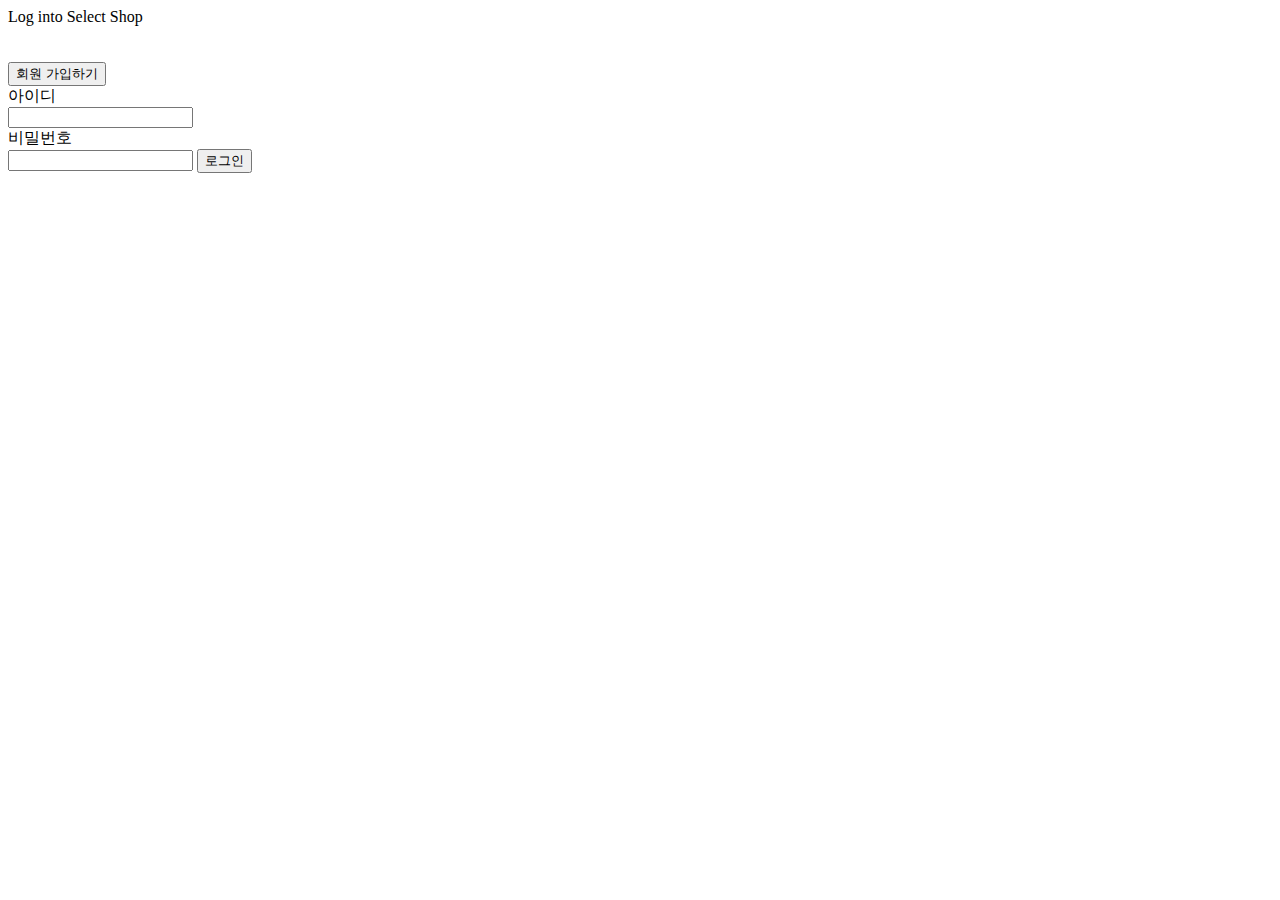
==== src/main/resources/templates/login.html @ b91d85e4 "JPA 버전으로 변경완료" ====
<!DOCTYPE html>
<html lang="en" xmlns="http://www.w3.org/1999/xhtml" xmlns:th="http://www.thymeleaf.org">
<head>
  <meta charset="UTF-8">
  <meta name="viewport"
        content="width=device-width, user-scalable=no, initial-scale=1.0, maximum-scale=1.0, minimum-scale=1.0">
  <meta http-equiv="X-UA-Compatible" content="ie=edge">
  <link rel="preconnect" href="https://fonts.gstatic.com">
  <link rel="stylesheet" type="text/css" href="/css/style.css">
  <meta charset="UTF-8">
  <title>로그인 페이지</title>
</head>
<body>
<div id="login-form">
  <div id="login-title">Log into Select Shop</div>
  <br>
  <br>
  <button id="login-id-btn" onclick="location.href='/api/user/signup'">
    회원 가입하기
  </button>
  <form action="/api/user/login" method="post">
    <div class="login-id-label">아이디</div>
    <input type="text" name="username" class="login-input-box">

    <div class="login-id-label">비밀번호</div>
    <input type="password" name="password" class="login-input-box">

    <button id="login-id-submit">로그인</button>
  </form>
  <div id="login-failed" style="display: none" class="alert alert-danger" role="alert">로그인에 실패하였습니다.</div>
</div>
</body>
<script>
  const href = location.href;
  const queryString = href.substring(href.indexOf("?")+1)
  if (queryString === 'error') {
    const errorDiv = document.getElementById('login-failed');
    errorDiv.style.display = 'block';
  }
</script>
</html>
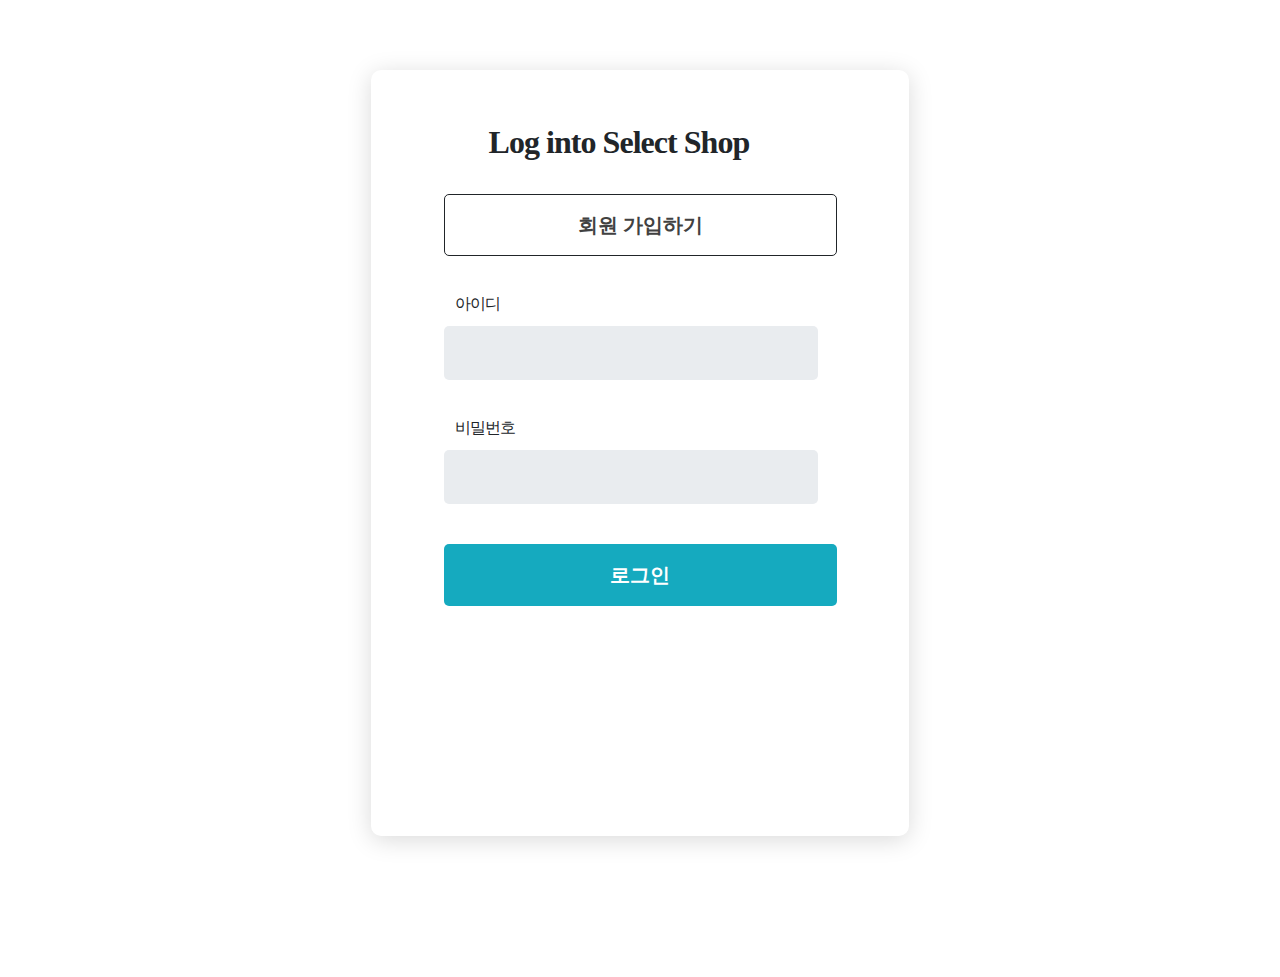
==== commit 22aa2b4c: "오류" ====
--- a/src/main/resources/templates/login.html
+++ b/src/main/resources/templates/login.html
@@ -6,7 +6,7 @@
         content="width=device-width, user-scalable=no, initial-scale=1.0, maximum-scale=1.0, minimum-scale=1.0">
   <meta http-equiv="X-UA-Compatible" content="ie=edge">
   <link rel="preconnect" href="https://fonts.gstatic.com">
-  <link rel="stylesheet" type="text/css" href="/css/style.css">
+  <link rel="stylesheet" type="text/css" href="../static/css/style.css">
   <meta charset="UTF-8">
   <title>로그인 페이지</title>
 </head>
@@ -18,6 +18,7 @@
   <button id="login-id-btn" onclick="location.href='/api/user/signup'">
     회원 가입하기
   </button>
+
   <form action="/api/user/login" method="post">
     <div class="login-id-label">아이디</div>
     <input type="text" name="username" class="login-input-box">
--- a/src/main/resources/static/css/style.css
+++ b/src/main/resources/static/css/style.css
@@ -0,0 +1,209 @@
+* {
+    font-family: 'Georgia', serif;
+}
+
+body {
+    margin: 0px;
+}
+
+.header {
+    height: 255px;
+    box-sizing: border-box;
+    background-color: #15aabf;
+    color: white;
+    text-align: center;
+    padding-top: 80px;
+    /*padding: 50px;*/
+    font-size: 45px;
+    font-weight: bold;
+}
+
+#header-title-login-user {
+    font-size: 36px;
+    letter-spacing: -1.08px;
+}
+
+#header-title-select-shop {
+    margin-top: 20px;
+    font-size: 45px;
+    letter-spacing: 1.1px;
+}
+
+#login-form {
+    width: 538px;
+    height: 710px;
+    margin: 70px auto 141px auto;
+    display: flex;
+    flex-direction: column;
+    justify-content: flex-start;
+    align-items: center;
+    /*gap: 96px;*/
+    padding: 56px 0 0;
+    border-radius: 10px;
+    box-shadow: 0 4px 25px 0 rgba(0, 0, 0, 0.15);
+    background-color: #ffffff;
+}
+
+#login-title {
+    width: 303px;
+    height: 32px;
+    /*margin: 56px auto auto auto;*/
+    flex-grow: 0;
+    font-family: SpoqaHanSansNeo;
+    font-size: 32px;
+    font-weight: bold;
+    font-stretch: normal;
+    font-style: normal;
+    line-height: 1;
+    letter-spacing: -0.96px;
+    text-align: left;
+    color: #212529;
+}
+
+#login-kakao-btn {
+    border-width: 0;
+    margin: 96px 0 8px;
+    width: 393px;
+    height: 62px;
+    flex-grow: 0;
+    display: flex;
+    flex-direction: row;
+    justify-content: center;
+    align-items: center;
+    gap: 10px;
+    /*margin: 0 0 8px;*/
+    padding: 11px 12px;
+    border-radius: 5px;
+    background-color: #ffd43b;
+
+    font-family: SpoqaHanSansNeo;
+    font-size: 20px;
+    font-weight: bold;
+    font-stretch: normal;
+    font-style: normal;
+    color: #414141;
+}
+
+#login-id-btn {
+    width: 393px;
+    height: 62px;
+    flex-grow: 0;
+    display: flex;
+    flex-direction: row;
+    justify-content: center;
+    align-items: center;
+    gap: 10px;
+    /*margin: 8px 0 0;*/
+    padding: 11px 12px;
+    border-radius: 5px;
+    border: solid 1px #212529;
+    background-color: #ffffff;
+
+    font-family: SpoqaHanSansNeo;
+    font-size: 20px;
+    font-weight: bold;
+    font-stretch: normal;
+    font-style: normal;
+    color: #414141;
+}
+
+.login-input-box {
+    border-width: 0;
+
+    width: 370px !important;
+    height: 52px;
+    margin: 14px 0 0;
+    border-radius: 5px;
+    background-color: #e9ecef;
+}
+
+.login-id-label {
+    /*width: 44.1px;*/
+    /*height: 16px;*/
+    width: 382px;
+    padding-left: 11px;
+    margin-top: 40px;
+    /*margin: 0 337.9px 14px 11px;*/
+    font-family: NotoSansCJKKR;
+    font-size: 16px;
+    font-weight: normal;
+    font-stretch: normal;
+    font-style: normal;
+    line-height: 1;
+    letter-spacing: -0.8px;
+    text-align: left;
+    color: #212529;
+}
+
+#login-id-submit {
+    border-width: 0;
+    width: 393px;
+    height: 62px;
+    flex-grow: 0;
+    display: flex;
+    flex-direction: row;
+    justify-content: center;
+    align-items: center;
+    gap: 10px;
+    margin: 40px 0 0;
+    padding: 11px 12px;
+    border-radius: 5px;
+    background-color: #15aabf;
+
+    font-family: SpoqaHanSansNeo;
+    font-size: 20px;
+    font-weight: bold;
+    font-stretch: normal;
+    font-style: normal;
+    line-height: 1;
+    letter-spacing: normal;
+    text-align: center;
+    color: #ffffff;
+}
+
+#sign-text {
+    position:absolute;
+    top:48px;
+    right:110px;
+    font-size: 18px;
+    font-family: SpoqaHanSansNeo;
+    font-size: 18px;
+    font-weight: 500;
+    font-stretch: normal;
+    font-style: normal;
+    line-height: 1;
+    letter-spacing: 0.36px;
+    text-align: center;
+    color: #ffffff;
+}
+
+#login-text {
+    position:absolute;
+    top:48px;
+    right:50px;
+    font-size: 18px;
+    font-family: SpoqaHanSansNeo;
+    font-size: 18px;
+    font-weight: 500;
+    font-stretch: normal;
+    font-style: normal;
+    line-height: 1;
+    letter-spacing: 0.36px;
+    text-align: center;
+    color: #ffffff;
+}
+
+.alert-danger {
+    color: #721c24;
+    background-color: #f8d7da;
+    border-color: #f5c6cb;
+}
+
+.alert {
+    width: 300px;
+    margin-top: 22px;
+    padding: 1.75rem 1.25rem;
+    border: 1px solid transparent;
+    border-radius: .25rem;
+}
+
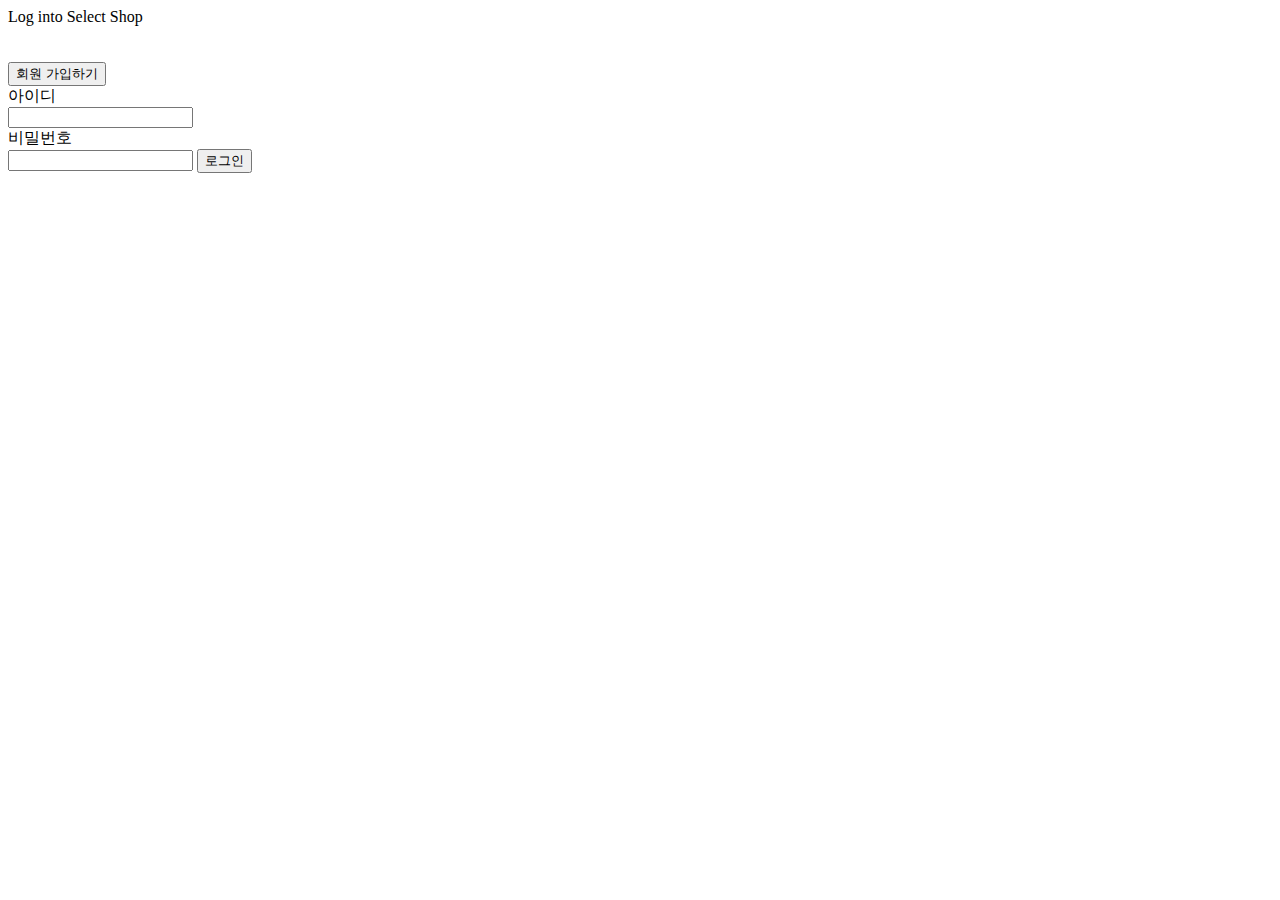
==== commit 6977baa9: "Merge branch 'master' into CW" ====
--- a/src/main/resources/templates/login.html
+++ b/src/main/resources/templates/login.html
@@ -6,7 +6,7 @@
         content="width=device-width, user-scalable=no, initial-scale=1.0, maximum-scale=1.0, minimum-scale=1.0">
   <meta http-equiv="X-UA-Compatible" content="ie=edge">
   <link rel="preconnect" href="https://fonts.gstatic.com">
-  <link rel="stylesheet" type="text/css" href="../static/css/style.css">
+  <link rel="stylesheet" type="text/css" href="/css/style.css">
   <meta charset="UTF-8">
   <title>로그인 페이지</title>
 </head>
@@ -18,7 +18,6 @@
   <button id="login-id-btn" onclick="location.href='/api/user/signup'">
     회원 가입하기
   </button>
-
   <form action="/api/user/login" method="post">
     <div class="login-id-label">아이디</div>
     <input type="text" name="username" class="login-input-box">
